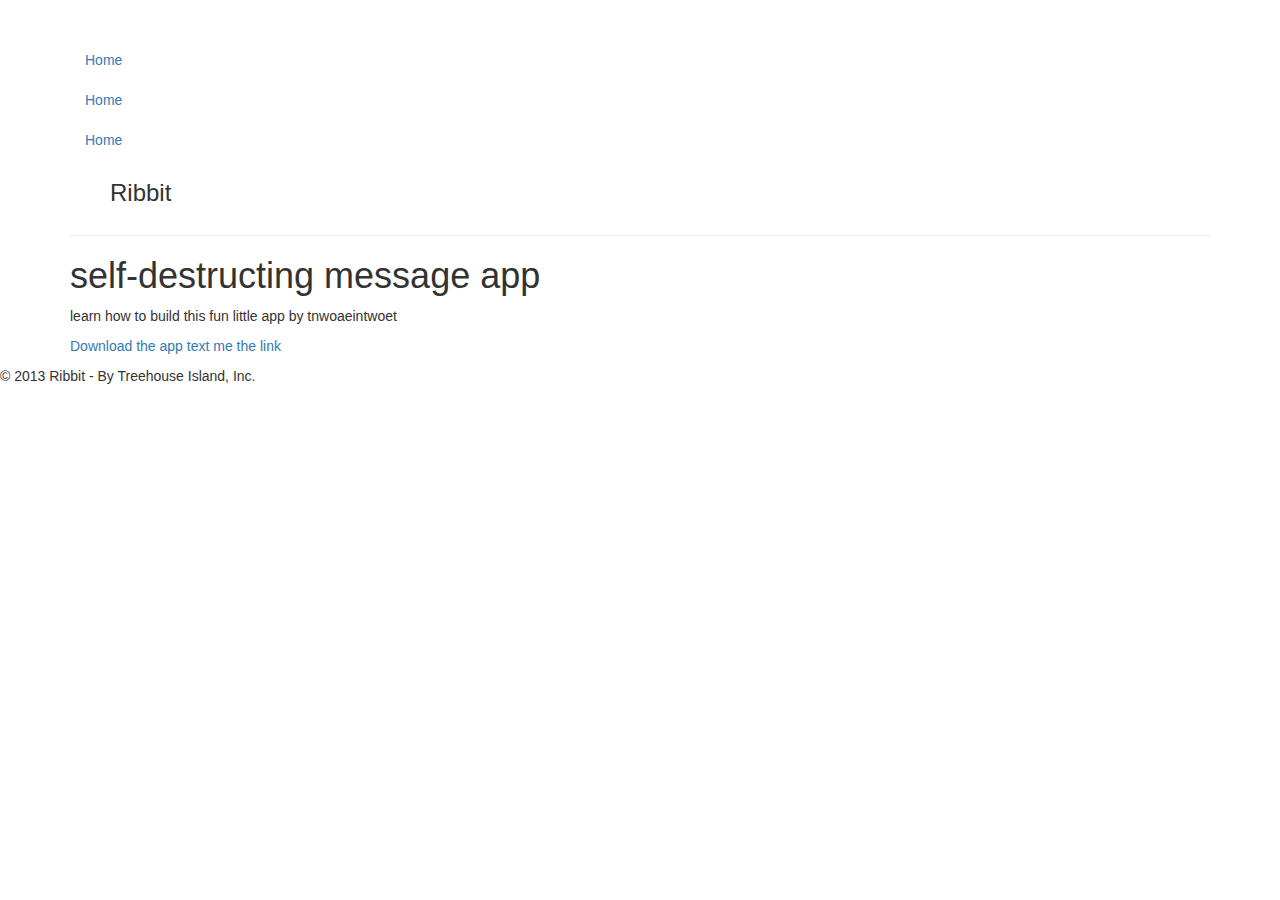
==== Index.html @ 4a4104f6 "link to bootstrap.min.css" ====
<!DOCTYPE html>
<html lang="en">
  <head>
    <meta charset="utf-8">
    <meta http-equiv="X-UA-Compatible" content="IE=edge">
    <meta name="viewport" content="width=device-width, initial-scale=1">
    <!-- The above 3 meta tags *must* come first in the head; any other head content must come *after* these tags -->
    <title>Index.html</title>

        <!-- Bootstrap -->
        <link href="bootstrap-3.3.6-dist 2/css/bootstrap.min.css" rel="stylesheet">

        <!-- HTML5 shim and Respond.js for IE8 support of HTML5 elements and media queries -->
        <!-- WARNING: Respond.js doesn't work if you view the page via file:// -->
        <!--[if lt IE 9]>
          <script src="https://oss.maxcdn.com/html5shiv/3.7.2/html5shiv.min.js"></script>
          <script src="https://oss.maxcdn.com/respond/1.4.2/respond.min.js"></script>
        <![endif]-->

  </head>
  <body>
    <div class="container">
      <header class="page-header">
        <ul class=nav>
          <li><a href="#">Home</a></li>
          <li><a href="#">Home</a></li>
          <li><a href="#">Home</a></li>
        <ul>
        <h3>Ribbit<h3>
      </header>

      <div>
       <h1>self-destructing message app</h1>
       <p> learn how to build this fun little app by tnwoaeintwoet</p>
       <p>
         <a href="#">Download the app</a>
         <a href="#">text me the link</a>
       </p>
      </div>
    </div>

    <div>
      <p>&copy; 2013 Ribbit - By Treehouse Island, Inc.</p>
    </div>
    <!-- jQuery (necessary for Bootstrap's JavaScript plugins) -->
    <script src="https://ajax.googleapis.com/ajax/libs/jquery/1.11.3/jquery.min.js"></script>
    <!-- Include all compiled plugins (below), or include individual files as needed -->
    <script src="js/bootstrap.min.js"></script>
  </body>
</html>
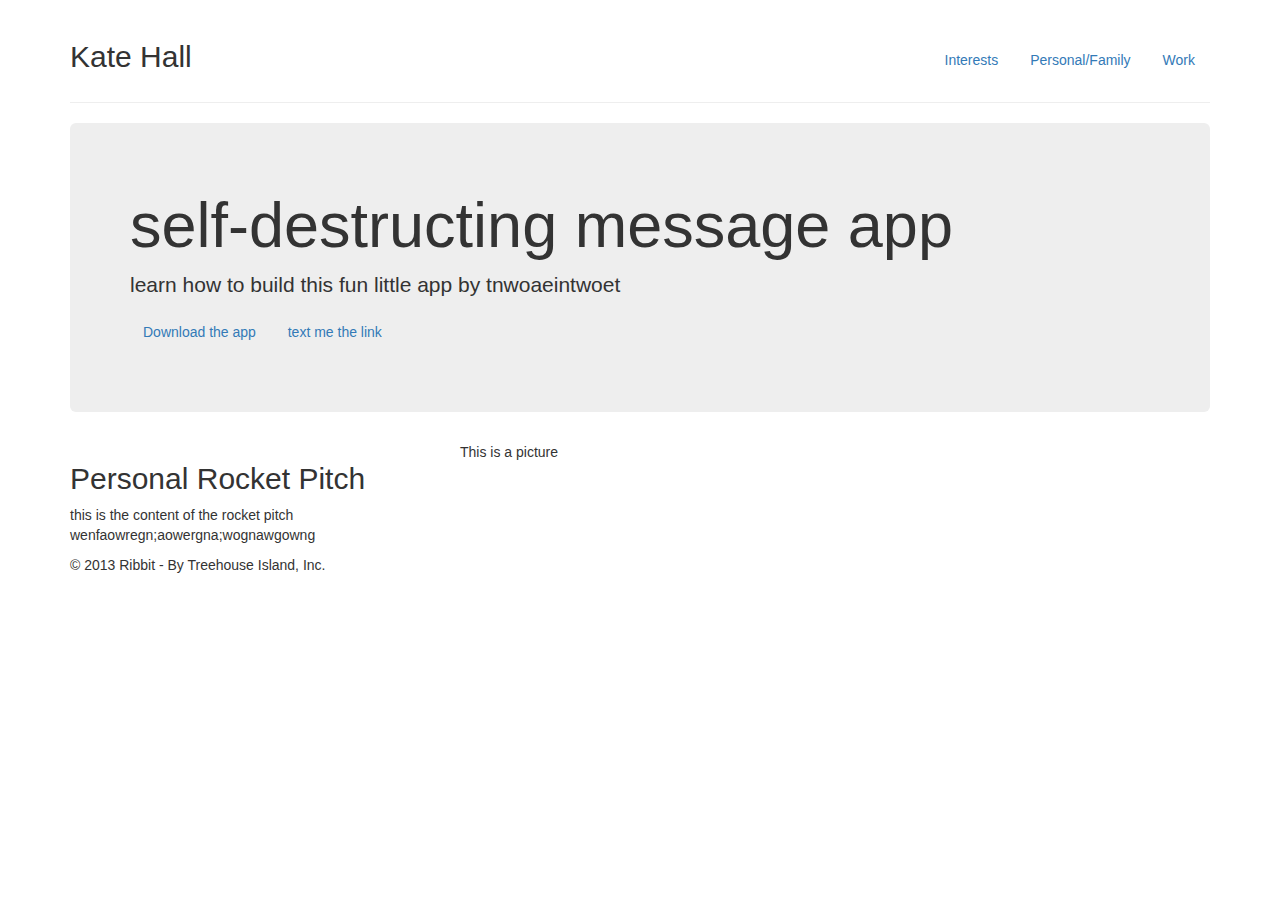
==== commit d3787a7b: "before customization" ====
--- a/Index.html
+++ b/Index.html
@@ -14,29 +14,41 @@
         <!-- WARNING: Respond.js doesn't work if you view the page via file:// -->
         <!--[if lt IE 9]>
           <script src="https://oss.maxcdn.com/html5shiv/3.7.2/html5shiv.min.js"></script>
-          <script src="https://oss.maxcdn.com/respond/1.4.2/respond.min.js"></script>
+          <script src="https://oss.maxcdn.com/respond/1.col-xs-4.2/respond.min.js"></script>
         <![endif]-->
 
   </head>
   <body>
     <div class="container">
       <header class="page-header">
-        <ul class=nav>
-          <li><a href="#">Home</a></li>
-          <li><a href="#">Home</a></li>
-          <li><a href="#">Home</a></li>
-        <ul>
-        <h3>Ribbit<h3>
+        <ul class="nav nav-pills pull-right">
+          <li><a href="#">Interests</a></li>
+          <li><a href="#">Personal/Family</a></li>
+          <li><a href="#">Work</a></li>
+        </ul>
+        <h2>Kate Hall<h2>
       </header>
 
-      <div>
+      <div class="jumbotron">
        <h1>self-destructing message app</h1>
-       <p> learn how to build this fun little app by tnwoaeintwoet</p>
+       <p class="lead"> learn how to build this fun little app by tnwoaeintwoet</p>
        <p>
-         <a href="#">Download the app</a>
-         <a href="#">text me the link</a>
+         <a class="btn" href="#">Download the app</a>
+         <a class="btn" href="#">text me the link</a>
        </p>
       </div>
+
+      <div class="row">
+        <div class="col-xs-4">
+          <h2> Personal Rocket Pitch</h2>
+          <P>this is the content of the rocket pitch
+             wenfaowregn;aowergna;wognawgowng</p>
+        </div>
+
+        <div class="col-xs-4">
+          <p> This is a picture</p>
+        </div>
+
     </div>
 
     <div>
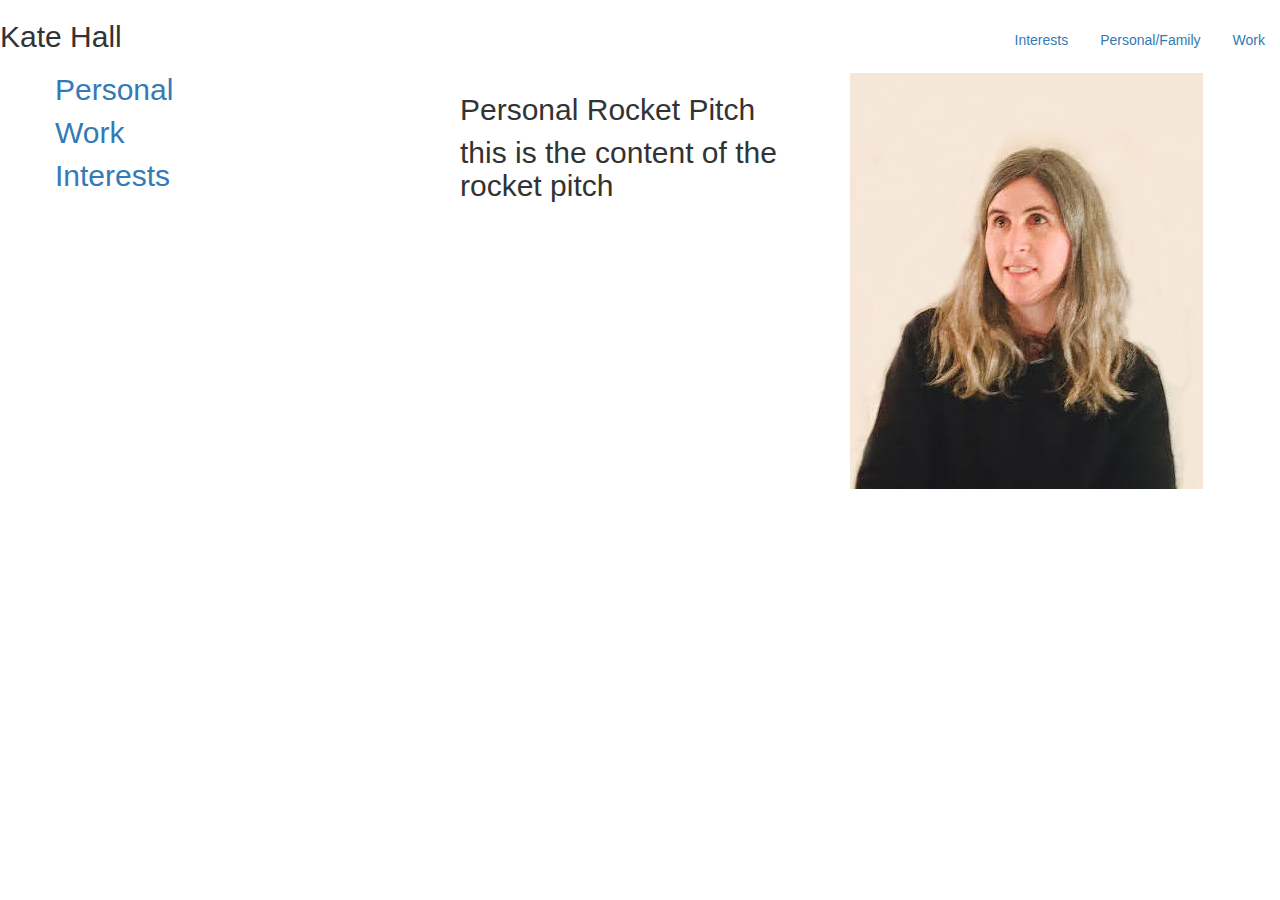
==== commit e1196354: "customize index.html" ====
--- a/Index.html
+++ b/Index.html
@@ -19,8 +19,7 @@
 
   </head>
   <body>
-    <div class="container">
-      <header class="page-header">
+
         <ul class="nav nav-pills pull-right">
           <li><a href="#">Interests</a></li>
           <li><a href="#">Personal/Family</a></li>
@@ -29,31 +28,36 @@
         <h2>Kate Hall<h2>
       </header>
 
-      <div class="jumbotron">
-       <h1>self-destructing message app</h1>
-       <p class="lead"> learn how to build this fun little app by tnwoaeintwoet</p>
-       <p>
-         <a class="btn" href="#">Download the app</a>
-         <a class="btn" href="#">text me the link</a>
-       </p>
-      </div>
-
+    <div class="container">
       <div class="row">
         <div class="col-xs-4">
+
+             <div class="row">
+               <p><a class="nav nav-pills" href="#">Personal</a></p>
+             </div>
+
+             <div class="row">
+               <p><a class="nav nav-pills" href="#">Work</a></p>
+             </div>
+
+             <div class="row">
+                 <p><a class="nav nav-pills" href="#">Interests</a></p>
+             </div>
+        </div>
+
+
+        <div class="col-xs-4">
           <h2> Personal Rocket Pitch</h2>
-          <P>this is the content of the rocket pitch
-             wenfaowregn;aowergna;wognawgowng</p>
+          <P> this is the content of the rocket pitch </p>
         </div>
 
         <div class="col-xs-4">
-          <p> This is a picture</p>
+          <img class="img-responsive" src="img/kwhcolor.jpg">
         </div>
-
+      </div>
     </div>
 
-    <div>
-      <p>&copy; 2013 Ribbit - By Treehouse Island, Inc.</p>
-    </div>
+
     <!-- jQuery (necessary for Bootstrap's JavaScript plugins) -->
     <script src="https://ajax.googleapis.com/ajax/libs/jquery/1.11.3/jquery.min.js"></script>
     <!-- Include all compiled plugins (below), or include individual files as needed -->
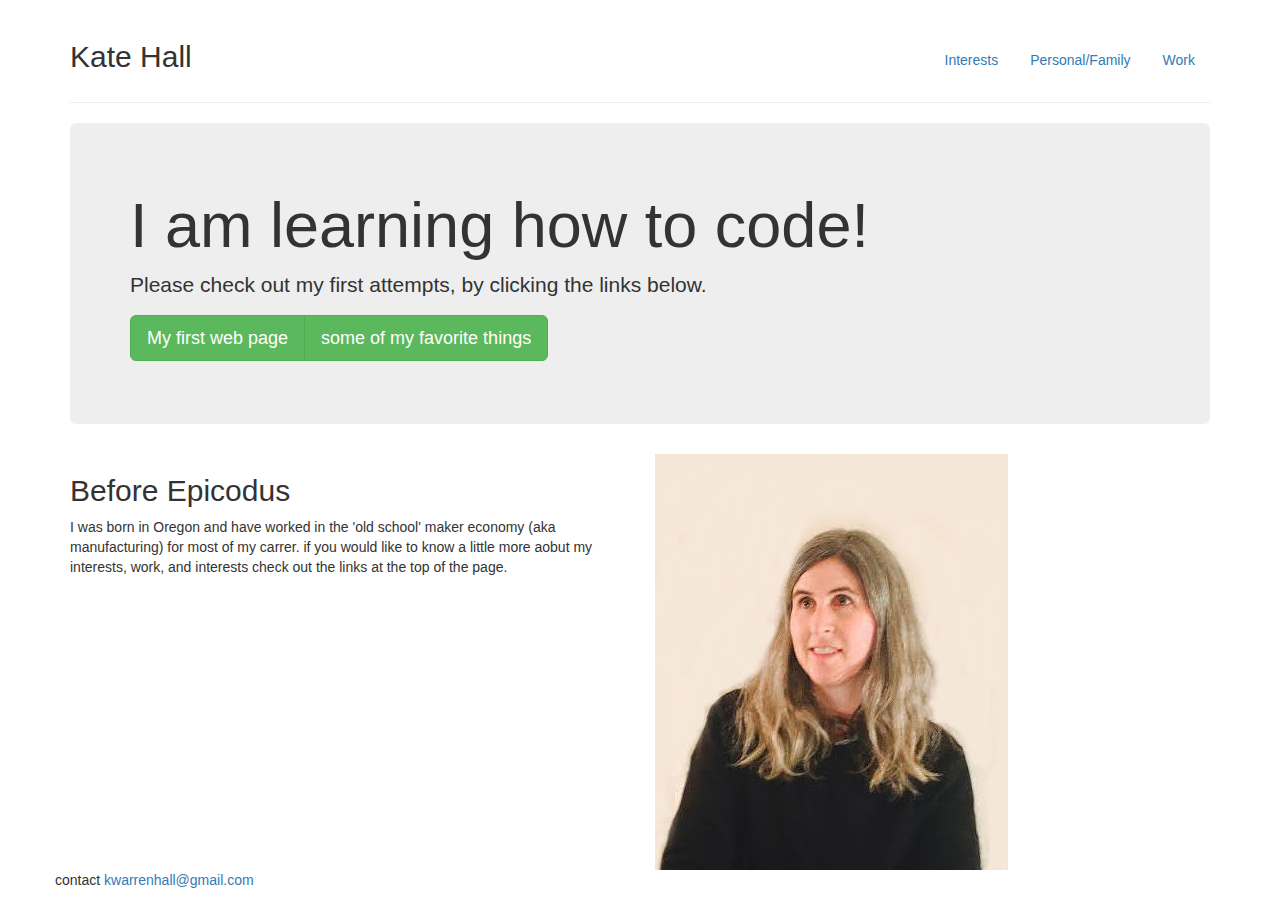
==== commit 1a8cedcb: "replace Index.html with code from before customization." ====
--- a/Index.html
+++ b/Index.html
@@ -14,12 +14,14 @@
         <!-- WARNING: Respond.js doesn't work if you view the page via file:// -->
         <!--[if lt IE 9]>
           <script src="https://oss.maxcdn.com/html5shiv/3.7.2/html5shiv.min.js"></script>
-          <script src="https://oss.maxcdn.com/respond/1.col-xs-4.2/respond.min.js"></script>
+          <script src="https://oss.maxcdn.com/respond/1.col-xs-col-xs-4.2/respond.min.js"></script>
         <![endif]-->
 
   </head>
   <body>
+    <div class="container">
 
+      <header class="page-header">
         <ul class="nav nav-pills pull-right">
           <li><a href="#">Interests</a></li>
           <li><a href="#">Personal/Family</a></li>
@@ -28,34 +30,33 @@
         <h2>Kate Hall<h2>
       </header>
 
-    <div class="container">
+      <div class="jumbotron">
+       <h1>I am learning how to code!</h1>
+       <p class="lead"> Please check out my first attempts, by clicking the links below.</p>
+       <p class="btn-group">
+         <a class="btn btn-success btn-lg" href="#">My first web page</a>
+         <a class="btn btn-success btn-lg" href="#">some of my favorite things</a>
+       </p>
+      </div>
+
       <div class="row">
-        <div class="col-xs-4">
-
-             <div class="row">
-               <p><a class="nav nav-pills" href="#">Personal</a></p>
-             </div>
-
-             <div class="row">
-               <p><a class="nav nav-pills" href="#">Work</a></p>
-             </div>
-
-             <div class="row">
-                 <p><a class="nav nav-pills" href="#">Interests</a></p>
-             </div>
+        <div class="col-xs-6">
+          <h2>Before Epicodus</h2>
+          <P>I was born in Oregon and have worked in the 'old school' maker economy (aka manufacturing)
+             for most of my carrer.  if you would like to know a little more aobut my interests, work,
+             and interests check out the links at the top of the page.  </p>
         </div>
 
 
-        <div class="col-xs-4">
-          <h2> Personal Rocket Pitch</h2>
-          <P> this is the content of the rocket pitch </p>
-        </div>
-
-        <div class="col-xs-4">
-          <img class="img-responsive" src="img/kwhcolor.jpg">
+        <div class="col-xs-6">
+          <img src="img/kwhcolor.jpg" class="img-responsive" alt="Responsive image">
         </div>
       </div>
-    </div>
+
+      <div class="row">
+       <p>contact
+         <a href="#">kwarrenhall@gmail.com</a>
+       </p>
 
 
     <!-- jQuery (necessary for Bootstrap's JavaScript plugins) -->
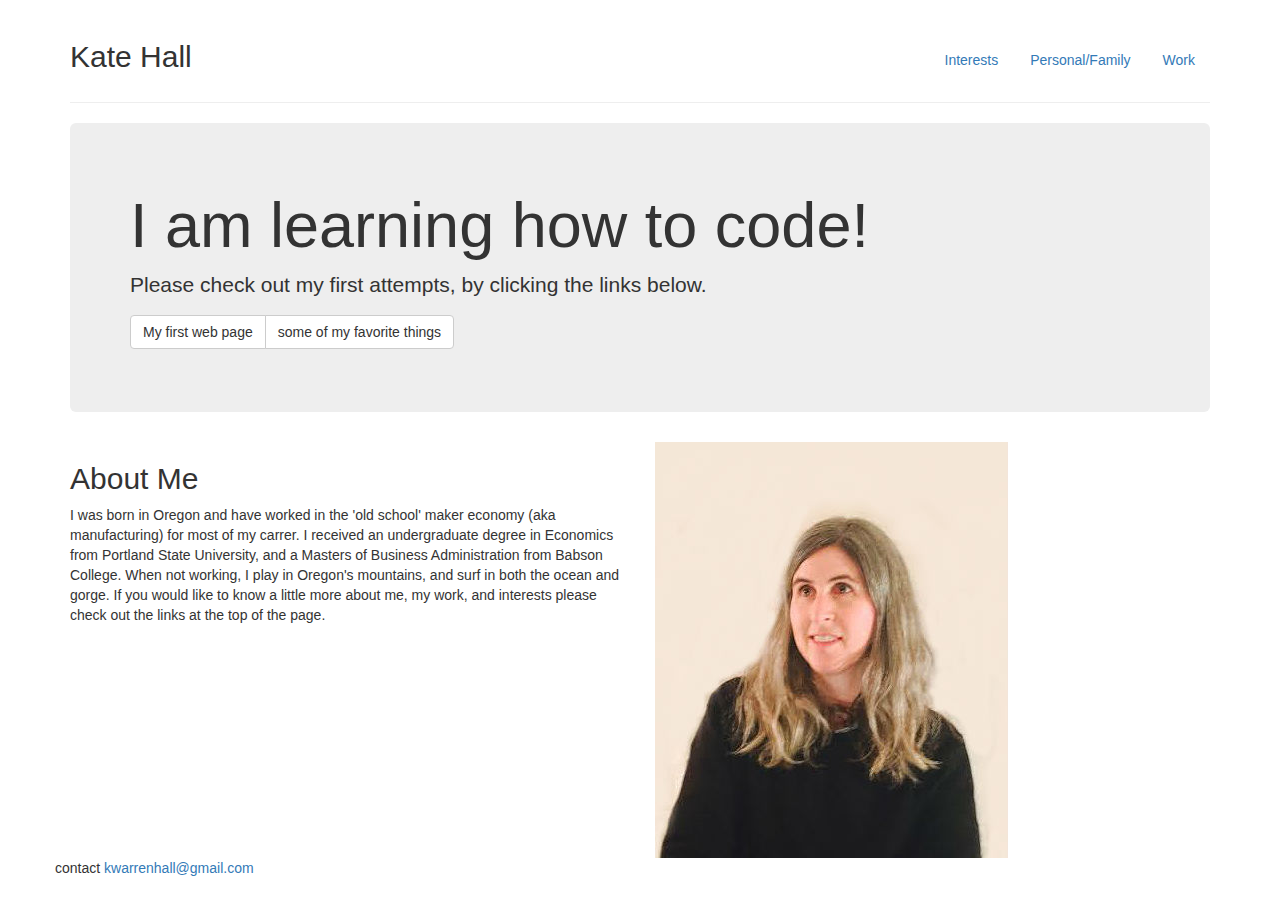
==== commit 78d179e4: "add project files" ====
--- a/Index.html
+++ b/Index.html
@@ -34,17 +34,20 @@
        <h1>I am learning how to code!</h1>
        <p class="lead"> Please check out my first attempts, by clicking the links below.</p>
        <p class="btn-group">
-         <a class="btn btn-success btn-lg" href="#">My first web page</a>
-         <a class="btn btn-success btn-lg" href="#">some of my favorite things</a>
+         <a class="btn btn-default"" href="https://github.com/kwarrenhall/Firstwebpage/blob/master/firstwebpage.html">My first web page</a> 
+
+         <a class="btn btn-default btn-md" href="#">some of my favorite things</a>
        </p>
       </div>
 
       <div class="row">
         <div class="col-xs-6">
-          <h2>Before Epicodus</h2>
+          <h2>About Me</h2>
           <P>I was born in Oregon and have worked in the 'old school' maker economy (aka manufacturing)
-             for most of my carrer.  if you would like to know a little more aobut my interests, work,
-             and interests check out the links at the top of the page.  </p>
+             for most of my carrer.  I received an undergraduate degree in Economics from Portland State University, and a Masters
+             of Business Administration from Babson College.  When not working, I play in Oregon's mountains, and surf in both the
+             ocean and gorge. If you would like to know a little more about me, my work,
+             and interests please check out the links at the top of the page.  </p>
         </div>
 
 
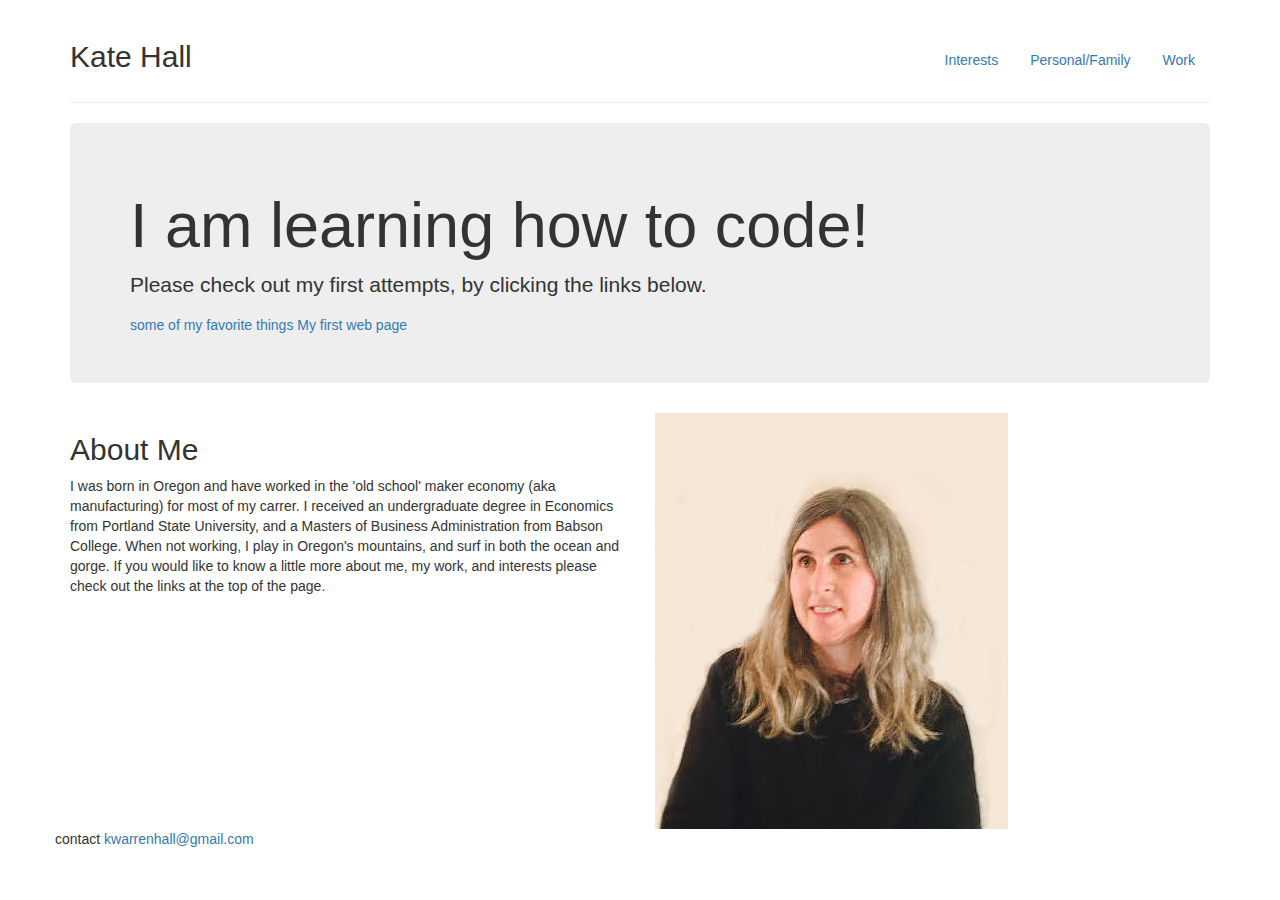
==== commit 49a0de09: "add project links to Index" ====
--- a/Index.html
+++ b/Index.html
@@ -33,10 +33,11 @@
       <div class="jumbotron">
        <h1>I am learning how to code!</h1>
        <p class="lead"> Please check out my first attempts, by clicking the links below.</p>
+       <a href="JohnDillinger.html">some of my favorite things</a>
+       <a href="firstwebpage.html">My first web page</a>
        <p class="btn-group">
-         <a class="btn btn-default"" href="https://github.com/kwarrenhall/Firstwebpage/blob/master/firstwebpage.html">My first web page</a> 
+         
 
-         <a class="btn btn-default btn-md" href="#">some of my favorite things</a>
        </p>
       </div>
 
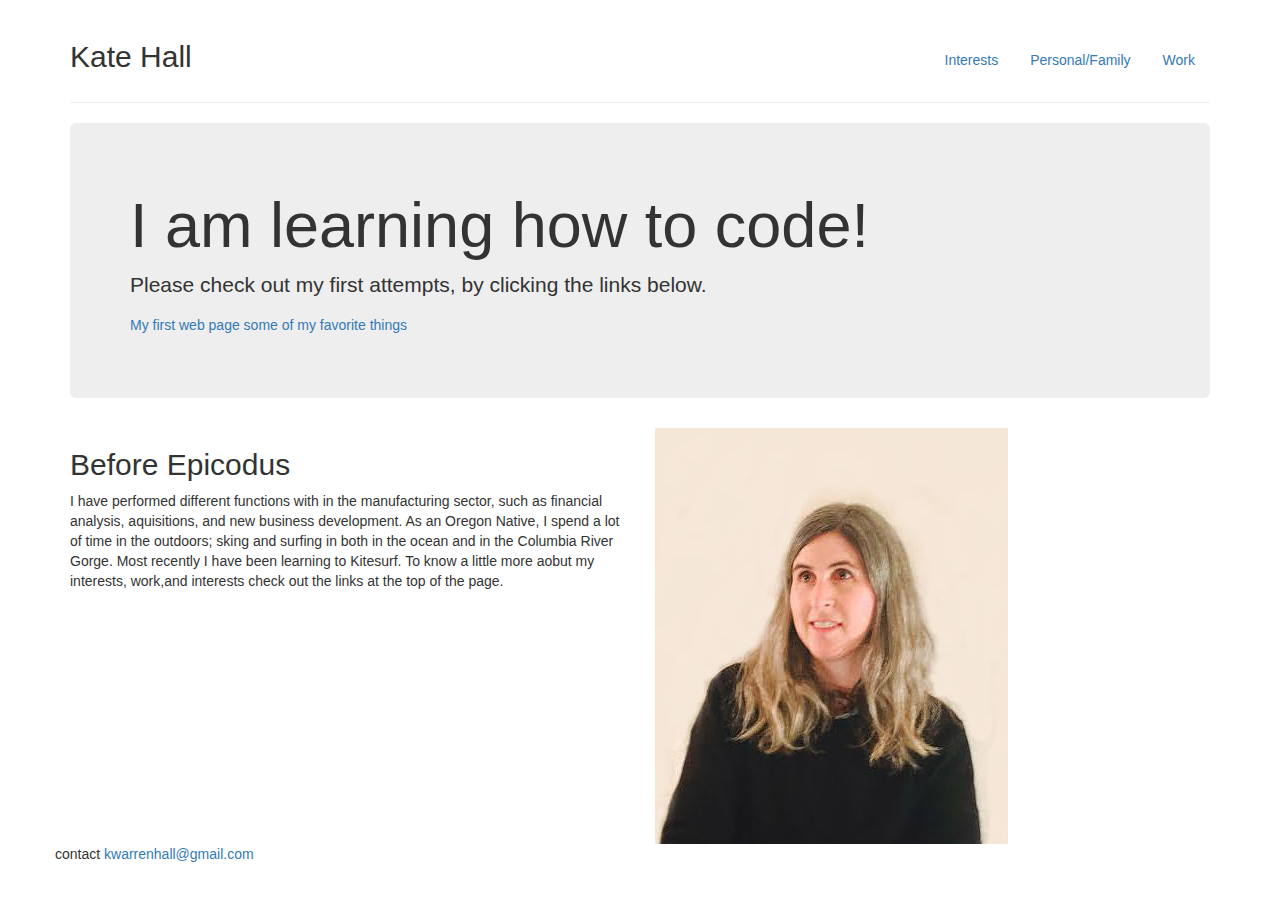
==== commit e9ef734c: "add links to Intel.html" ====
--- a/Index.html
+++ b/Index.html
@@ -33,22 +33,19 @@
       <div class="jumbotron">
        <h1>I am learning how to code!</h1>
        <p class="lead"> Please check out my first attempts, by clicking the links below.</p>
-       <a href="JohnDillinger.html">some of my favorite things</a>
-       <a href="firstwebpage.html">My first web page</a>
-       <p class="btn-group">
-         
+         <a href="firstwebpage.html">My first web page</a>
+         <a href="JohnDillinger.html">some of my favorite things</a>
 
        </p>
       </div>
 
       <div class="row">
         <div class="col-xs-6">
-          <h2>About Me</h2>
-          <P>I was born in Oregon and have worked in the 'old school' maker economy (aka manufacturing)
-             for most of my carrer.  I received an undergraduate degree in Economics from Portland State University, and a Masters
-             of Business Administration from Babson College.  When not working, I play in Oregon's mountains, and surf in both the
-             ocean and gorge. If you would like to know a little more about me, my work,
-             and interests please check out the links at the top of the page.  </p>
+          <h2>Before Epicodus</h2>
+          <P>I have performed different functions with in the manufacturing sector, such as financial analysis, aquisitions,
+             and new business development.  As an Oregon Native, I spend a lot of time in the outdoors; sking and surfing in
+            both in the ocean and in the Columbia River Gorge.  Most recently I have been learning to Kitesurf.  To know a
+            little more aobut my interests, work,and interests check out the links at the top of the page.  </p>
         </div>
 
 
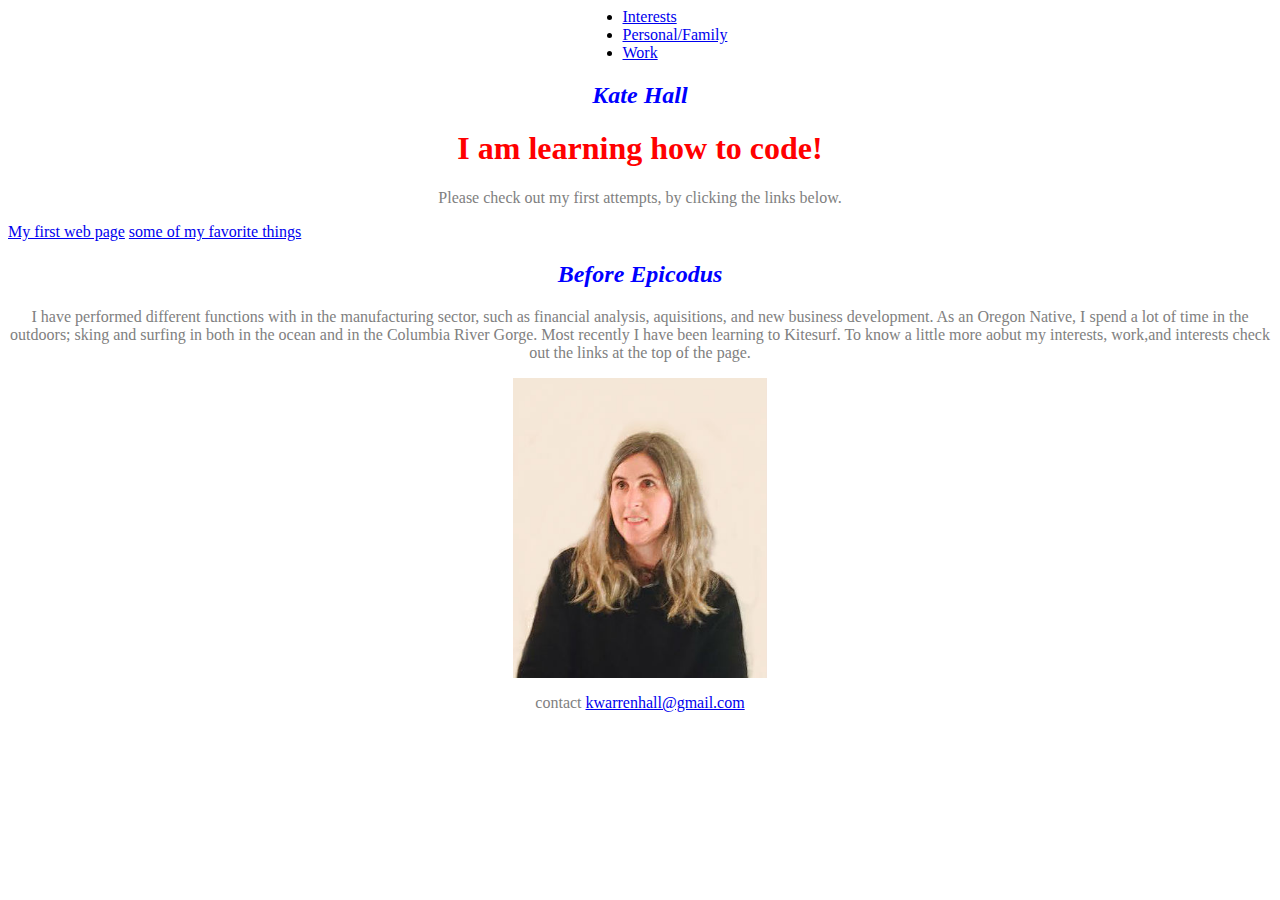
==== commit b8ffcd2f: "updated README, added cascading styles, floats, columns to myfirstwebpage" ====
--- a/Index.html
+++ b/Index.html
@@ -4,19 +4,13 @@
     <meta charset="utf-8">
     <meta http-equiv="X-UA-Compatible" content="IE=edge">
     <meta name="viewport" content="width=device-width, initial-scale=1">
-    <!-- The above 3 meta tags *must* come first in the head; any other head content must come *after* these tags -->
+
+   <link rel="stylesheet" href="https://maxcdn.bootstrapcdn.com/bootstrap/3.3.6/css/bootstrap.min.css" integrity="sha384-1q8mTJOASx8j1Au+a5WDVnPi2lkFfwwEAa8hDDdjZlpLegxhjVME1fgjWPGmkzs7" crossorigin="anonymous">
+   <link rel="stylesheet" href="/css/stylesheet.css" media="screen" title="no title" charset="utf-8">
+   <script src="https://maxcdn.bootstrapcdn.com/bootstrap/3.3.6/js/bootstrap.min.js" integrity="sha384-0mSbJDEHialfmuBBQP6A4Qrprq5OVfW37PRR3j5ELqxss1yVqOtnepnHVP9aJ7xS" crossorigin="anonymous"></script>
+
+
     <title>Index.html</title>
-
-        <!-- Bootstrap -->
-        <link href="bootstrap-3.3.6-dist 2/css/bootstrap.min.css" rel="stylesheet">
-
-        <!-- HTML5 shim and Respond.js for IE8 support of HTML5 elements and media queries -->
-        <!-- WARNING: Respond.js doesn't work if you view the page via file:// -->
-        <!--[if lt IE 9]>
-          <script src="https://oss.maxcdn.com/html5shiv/3.7.2/html5shiv.min.js"></script>
-          <script src="https://oss.maxcdn.com/respond/1.col-xs-col-xs-4.2/respond.min.js"></script>
-        <![endif]-->
-
   </head>
   <body>
     <div class="container">
@@ -33,7 +27,7 @@
       <div class="jumbotron">
        <h1>I am learning how to code!</h1>
        <p class="lead"> Please check out my first attempts, by clicking the links below.</p>
-         <a href="firstwebpage.html">My first web page</a>
+         <a href="Myfirstwebpage/myfirstwebpage.html">My first web page</a>
          <a href="JohnDillinger.html">some of my favorite things</a>
 
        </p>
@@ -56,13 +50,11 @@
 
       <div class="row">
        <p>contact
-         <a href="#">kwarrenhall@gmail.com</a>
+         <a href="kwarrenhall@gmail.com">kwarrenhall@gmail.com
+         </a>
        </p>
 
-
-    <!-- jQuery (necessary for Bootstrap's JavaScript plugins) -->
     <script src="https://ajax.googleapis.com/ajax/libs/jquery/1.11.3/jquery.min.js"></script>
-    <!-- Include all compiled plugins (below), or include individual files as needed -->
     <script src="js/bootstrap.min.js"></script>
   </body>
 </html>
--- a/css/stylesheet.css
+++ b/css/stylesheet.css
@@ -0,0 +1,56 @@
+.sidebar {
+  float: left;
+  background-color: grey;
+}
+
+h1 {
+text-align: center;
+color: red;
+  }
+
+h2 {
+text-align: center;
+color: blue;
+Font-style: italic;
+}
+
+p {
+text-align: center;
+color: grey;
+}
+
+p.primary {
+text-align: center;
+color: grey;
+}
+
+p.primary {
+text-align: center;
+font-weight: bold;
+color: grey;
+}
+
+ul{
+    width:75px;
+    margin:0 auto;
+    text-align:left;
+}
+
+img {
+  display:block;
+  margin-left: auto;
+  margin-right: auto;
+    height: auto;
+    width: auto;
+    max-width: 300px;
+    max-height: 300px;
+}
+
+img2 {
+    max-width: 100px;
+    max-height: 100px;
+}
+
+.column{
+  width: 900 px;
+}
